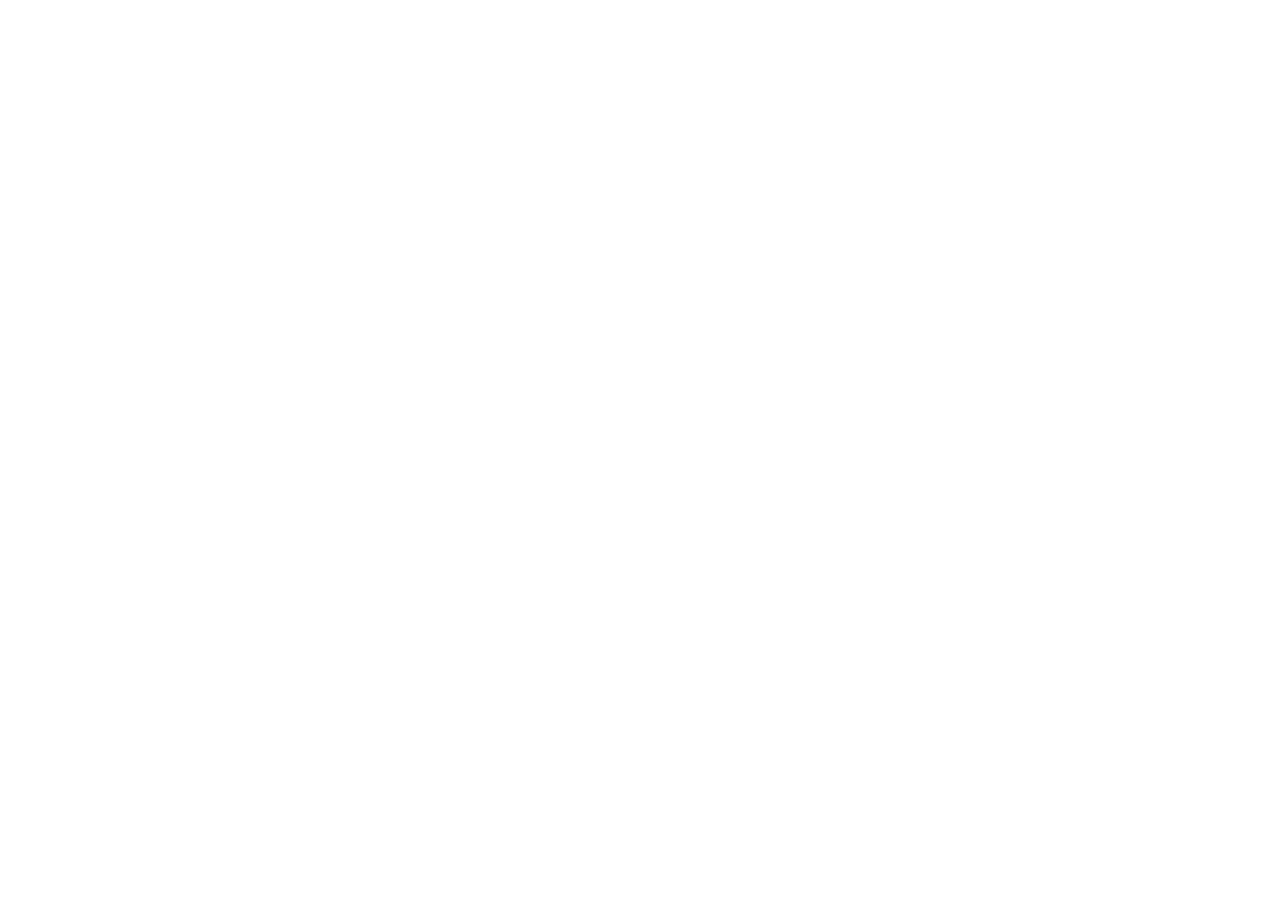
==== pages/about.html @ 90a1eee0 "update navbar" ====
<!DOCTYPE html>
<html lang="en">
<head>
    <meta charset="UTF-8">
    <meta name="viewport" content="width=device-width, initial-scale=1.0">
    <title>Document</title>
</head>
<body>
    
</body>
</html>
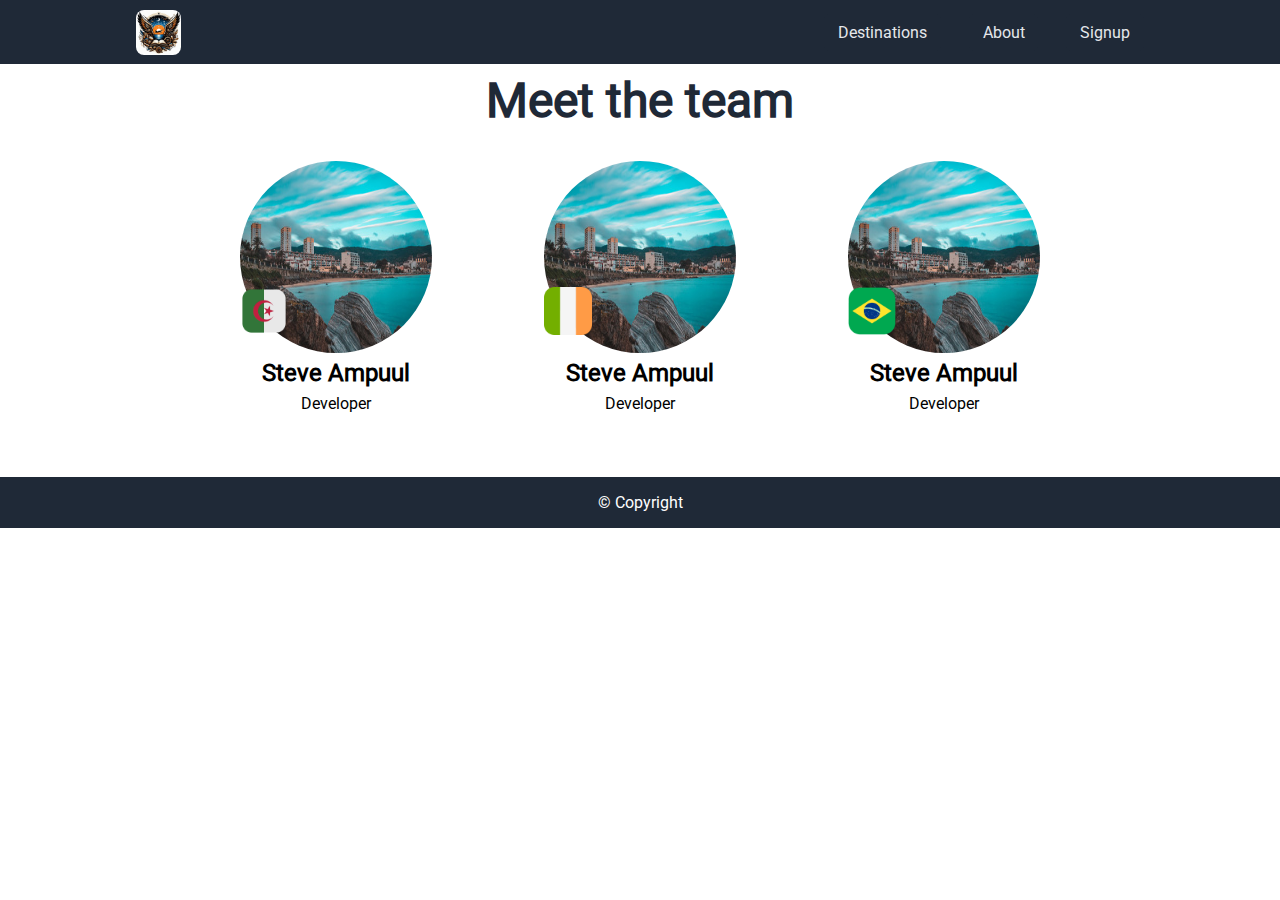
==== commit 91622276: ""about page v1"" ====
--- a/pages/about.html
+++ b/pages/about.html
@@ -1,11 +1,58 @@
 <!DOCTYPE html>
 <html lang="en">
-<head>
-    <meta charset="UTF-8">
-    <meta name="viewport" content="width=device-width, initial-scale=1.0">
-    <title>Document</title>
-</head>
-<body>
-    
+  <head>
+    <meta charset="UTF-8" />
+    <meta name="viewport" content="width=device-width, initial-scale=1.0" />
+    <title>travelAgnecy</title>
+    <link rel="stylesheet" href="../css/styles.css" />
+    <link rel="icon" type="image/png" href="./images/favicon.png" />
+    <link rel="apple-touch-icon" type="image/png" href="./images/favicon.png" />
+  </head>
+  <body>
+    <header>
+        <div class="container">
+            <img src="../images/logo.png" width="45px" height="45px" alt="logo"> 
+            <nav class="header-lg-screen">
+                <ul>
+                   <li><a href="./destinations.html">Destinations</a></li>
+                   <li><a href="./about.html">about</a></li>
+                   <li><a href="./sign-up.html">signup</a></li>
+                </ul>
+            </nav>
+            <div class="header-mobiel-icon">
+                <div></div>
+                <div></div>
+                <div></div>
+            </div>
+        </div>
+    </header>
+    <main>
+        <section class="container team">
+            <h1> Meet the <strong>team</strong></h1>
+            <div class="team-members-contianer">
+                <div class="team-member">
+                    <img src="../images/annaba.jpg" alt="">
+                    <h3> steve ampuul</h3>
+                    <p> developer</p>
+                    <img src="../images/algeria.png"  width="20px" height="20px " alt="">
+                </div>
+                <div class="team-member">
+                    <img src="../images/annaba.jpg" alt="">
+                    <h3> steve ampuul</h3>
+                    <p> developer</p>
+                    <img src="../images/ireland.png" width="20px" height="20px " alt="">
+                </div>
+                <div class="team-member">
+                    <img src="../images/annaba.jpg" alt="">
+                    <h3> steve ampuul</h3>
+                    <p> developer</p>
+                    <img src="../images/square.png" width="20px" height="20px " alt="">
+                </div>
+            </div>
+        </section>
+    </main>
+    <footer class="flex-container bg-color-dark unselectable" unselectable="on">
+        &copy; Copyright
+      </footer>
 </body>
 </html>--- a/css/styles.css
+++ b/css/styles.css
@@ -0,0 +1,652 @@
+@font-face {
+  font-family: "Roboto";
+  src: url("../fonts/Roboto-Regular.ttf") format("truetype");
+}
+* {
+  margin: 0;
+  padding: 0;
+  box-sizing: border-box;
+  font-family: "Roboto", sans-serif;
+}
+
+body {
+  display: flex;
+  flex-direction: column;
+  height: 100vh;
+}
+
+/* This is messing up my layout */
+/* main {
+  height: 100%;
+} */
+a {
+  text-decoration: none;
+  color: inherit;
+}
+ul {
+  list-style-type: none;
+  padding-left: 0;
+}
+
+.container {
+  width: 100%;
+  margin-left: auto;
+  margin-right: auto;
+  padding-left: 0.5rem;
+  padding-right: 0.5rem;
+}
+/* Footer */
+@property --dark-bg {
+  syntax: "<color>";
+  inherits: false;
+  initial-value: #1f2937;
+}
+@property --secondary-bg {
+  syntax: "<color>";
+  inherits: false;
+  initial-value: #e5e7eb;
+}
+@property --sign-up-btn-bg {
+  syntax: "<color>";
+  inherits: false;
+  initial-value: #3882f6;
+}
+.icon {
+  font-size: 1.5rem;
+  color: #1f2937;
+  width: 3em;
+}
+
+.bg-color-dark {
+  background-color: var(--dark-bg);
+  color: #fff;
+}
+.bg-color-secondary {
+  background-color: var(--secondary-bg);
+  color: #1f2937;
+}
+.bg-color-blue {
+  background-color: #3882f6;
+  color: #fff;
+}
+.unselectable {
+  -moz-user-select: -moz-none;
+  -khtml-user-select: none;
+  -webkit-user-select: none;
+  -ms-user-select: none;
+  user-select: none;
+}
+/* TODO: tidy up messy flex containers */
+.md-container {
+  max-width: 70vw;
+  border-radius: 10px;
+  margin: 3rem auto;
+}
+.left-aligned-text {
+  text-align: left;
+}
+.flex-container {
+  display: flex;
+  width: 100%;
+  justify-content: center;
+  text-align: center;
+  align-items: center;
+  padding: 1rem;
+  font-size: 0.9em 18px;
+  gap: 1rem;
+}
+
+.form-container {
+  max-width: 70vw;
+  height: 100%;
+  width: 100%;
+  align-self: center;
+}
+.form-container fieldset {
+  border: none;
+  padding: 1rem;
+  margin: 1rem 0;
+  width: 100%;
+  display: flex;
+  flex-direction: column;
+}
+.form-container fieldset > div {
+  flex-basis: 100%;
+  display: flex;
+  flex-direction: row;
+  justify-content: space-between;
+  align-items: center;
+  flex-wrap: nowrap;
+  gap: 1rem;
+}
+.form-container legend {
+  margin-right: auto;
+  font-size: 36px;
+  font-weight: bolder;
+  color: #1f2937;
+}
+.form-container input {
+  flex: 3;
+  padding: 0.5rem;
+  width: 100%;
+  margin: 0.5rem 0;
+  border: none;
+  border: 2px solid #ccc;
+  border-radius: 5px;
+  outline: none;
+  box-shadow: 0px 4px 2px -2px #1f2937;
+  justify-self: end;
+}
+
+.form-container input:focus {
+  border-bottom: 2px solid #1f2937;
+}
+.form-container input::placeholder {
+  visibility: hidden;
+}
+.form-container textarea {
+  flex: 3;
+  padding: 0.5rem;
+  width: 100%;
+  margin: 0.5rem 0;
+  height: 5rem;
+  border: none;
+  border: 2px solid #ccc;
+  border-radius: 5px;
+  outline: none;
+  box-shadow: 0px 4px 2px -2px #1f2937;
+  justify-self: end;
+  resize: vertical;
+  scrollbar-color: #1f2937 #e5e7eb;
+  scrollbar-width: thin;
+  scrollbar-gutter: auto;
+}
+.form-container textarea:focus,
+.form-container textarea:active {
+  border-bottom: 2px solid #1f2937;
+}
+.form-container textarea::placeholder {
+  visibility: hidden;
+}
+.form-container label {
+  flex: 1;
+  font-size: 1rem;
+  text-wrap: nowrap;
+  font-weight: bold;
+  justify-self: flex-start;
+  text-align: start;
+}
+.sign-up-btn {
+  background-color: var(--sign-up-btn-bg);
+  color: white;
+  padding: 0.5rem 1rem;
+  border: solid 2px white;
+  border-radius: 5px;
+  cursor: pointer;
+  outline: none;
+  font-size: 1em;
+  font-weight: bold;
+  text-wrap: nowrap;
+}
+.sign-up-btn:hover,
+.sign-up-btn:focus {
+  filter: brightness(85%);
+}
+
+.sign-up-btn:active {
+  filter: brightness(75%);
+}
+
+/* section 2 */
+.destinations-title {
+  font-size: 36px;
+  font-weight: 800;
+  color: #1f2937;
+  margin-bottom: 1.5rem;
+  margin-top: 1.5rem;
+}
+.destinations {
+  display: flex;
+  gap: 2rem;
+  flex-wrap: wrap;
+  justify-content: center;
+}
+.small-destination {
+  width: 150px;
+  height: 150px;
+  border-radius: 15px;
+}
+
+.small-figure-destination > a > figcaption {
+  font-size: 22px;
+  width: 150px;
+}
+
+.small-figure-destination {
+  display: flex;
+  flex-direction: column;
+  align-items: center;
+  gap: 0.5rem;
+  text-align: center;
+}
+
+/* section 3 */
+.quote-section {
+  display: flex;
+  flex-direction: column;
+  align-items: flex-end;
+  background-color: #e5e7eb;
+  padding: 6rem;
+  margin-top: 4rem;
+  margin-bottom: 2rem;
+}
+
+.quote-destinations {
+  font-size: 36px;
+  font-style: italic;
+  font-weight: 300;
+  color: #1f2937;
+  margin-bottom: 1rem;
+}
+
+.quote-author {
+  font-size: 20px;
+  font-weight: 800;
+}
+
+/* destination page */
+.back-link {
+  text-decoration: none;
+  font-size: 1rem;
+  font-weight: bold;
+  padding: 10px 15px;
+  border-radius: 5px;
+  background-color: #f9f9f9;
+}
+
+.back-link:hover {
+  background-color: #e0e0e0;
+}
+
+.destination-title {
+  font-size: 2rem;
+  font-weight: 800;
+  margin-top: 0.5rem;
+}
+.destination-container {
+  display: flex;
+  flex-direction: column;
+  align-items: center;
+  gap: 4rem;
+  margin-top: 4rem;
+}
+
+.destination {
+  display: flex;
+  max-width: 80%;
+  background-color: #f9f9f9;
+  border: 1px solid #ddd;
+  border-radius: 1rem;
+  overflow: hidden;
+  box-shadow: 0 4px 6px rgba(0, 0, 0, 0.1);
+}
+
+.destination-image {
+  width: 20rem;
+  height: 20rem;
+  border-radius: 1rem;
+  background-size: cover;
+  background-position: center;
+}
+
+.destination-info {
+  display: flex;
+  flex-direction: column;
+  justify-content: space-evenly;
+  gap: 1rem;
+  margin: 2rem;
+}
+
+.destination-info > h2 {
+  font-size: 2rem;
+}
+
+.destination-description {
+  font-size: 1rem;
+  text-align: justify;
+}
+
+.button-group {
+  margin-top: 20px;
+  display: flex;
+  flex-wrap: wrap;
+  gap: 2rem;
+}
+
+.btn {
+  padding: 10px 20px;
+  font-size: 1em;
+  color: #fff;
+  background-color: #13aa52;
+  border: none;
+  border-radius: 5px;
+  min-width: 10rem;
+  text-align: center;
+  cursor: pointer;
+  transition: background-color 0.3s ease;
+}
+
+.btn:hover {
+  background-color: #0d803e;
+}
+
+.btn:active {
+  background-color: #0a6b34;
+}
+
+/* Combined media query for cell phones and tablets */
+@media only screen and (max-width: 1024px) {
+  .destination {
+    flex-direction: column;
+  }
+  .destination-image-container {
+    display: flex;
+    justify-content: center;
+    margin-top: 2rem;
+  }
+  .destination-title {
+    text-align: center;
+  }
+
+  .button-group {
+    justify-content: center;
+  }
+  .quote-destinations {
+    font-size: 24px;
+  }
+}
+
+/* xs */
+@media (min-width: 475px) {
+  .container {
+    max-width: 475px;
+  }
+}
+
+/* sm */
+@media (min-width: 640px) {
+  .container {
+    max-width: 640px;
+  }
+}
+
+/* md */
+@media (max-width: 768px) {
+  .container {
+    max-width: 768px;
+  }
+  /* Tidy up md-container */
+  .form-container label {
+    display: none;
+  }
+  .form-container input::placeholder {
+    visibility: visible;
+  }
+  .form-container textarea::placeholder {
+    visibility: visible;
+  }
+  .md-container {
+    max-width: 100vw;
+    border-radius: 0;
+    margin: 0;
+  }
+}
+
+
+    @property --header-link-text {
+      syntax:"<color>";
+      inherits: false;
+      initial-value :#E5E7EB; 
+  }
+    
+    @property --header-text {
+      syntax:"<color>";
+      inherits: false;
+      initial-value : #F9FAF8; 
+  }
+
+
+  header {
+    position: fixed;
+    width: 100vw ; 
+    top: 0rem;
+    left: 0rem;
+    height: 4rem;
+    background: var(--dark-bg);
+    z-index: 100;
+  }
+
+  header .container {
+
+    height: 100%;
+    display: flex;
+    justify-content: space-between;
+    align-items: center;
+  }
+
+  header img {
+    border-radius: 0.5rem;
+  }
+
+  header nav {
+    display: none ; 
+  }
+
+  header nav li {
+    text-align: center;
+  }
+  header nav li a {
+    width: 8rem;
+    text-transform: capitalize;
+    font-size: 1rem;
+    border: 1px solid var(--dark-bg) ; 
+    border-radius:0.2rem;
+    padding: 0.5rem 0.8rem 
+   ; 
+  }
+  header nav ul li a:hover {
+    border: 1px solid var(--header-link-text) ; 
+  }
+
+ .header-mobiel-icon {
+   position: relative;
+   width: 2.5rem;
+   height:1.9rem;
+ }
+ .header-mobiel-icon div {
+  height:0.3rem ;
+  margin-bottom: 0.3rem;
+  background-color: white;
+  border-radius: 0.1rem;
+ }
+
+
+
+ .hero {
+  height: 100vh;
+  padding-top: 5.5rem; 
+  padding-bottom: 2rem;
+  background: var(--dark-bg);
+  display: flex;
+  align-items: center;
+  justify-content: center;
+ }
+
+ .hero .container {
+  width: 100%;
+  height: 100%;
+  display: flex;
+  flex-direction: column;
+  gap: 1.5rem;
+  text-align: center;
+ }
+
+ 
+
+ .hero  h1 {
+  font-size: 3rem;
+  font-weight: 800;
+  color: var(--header-text);
+  
+ }
+ .hero p {
+  font-size: 1.1rem;
+  color: var(--header-link-text);
+  margin: 0.5rem 0rem;
+ }
+
+ .hero button {
+  width: 8rem;
+  border: 1px solid var(--dark-background) ; 
+  border-radius:0.5rem;
+  padding: 0.5rem 0.8rem ;
+  background-color: var(--sign-up-btn-bg);
+  font-size: 1rem;
+  font-weight: bold;
+  color: white;
+  cursor: pointer;
+ }
+
+ .hero img {
+  width: 100%; 
+  height: 50%;
+ }
+
+ .hero-text{
+  width: 100%;
+ }
+
+ 
+ 
+
+
+/* md */
+@media (min-width: 768px) {
+  .container {
+    max-width: 768px;
+  }
+  
+  .header-mobiel-icon {
+    display: none ; 
+  }
+  header nav{
+    display:block ; 
+  }
+
+  header nav  ul {
+    width: 20rem;
+    display: flex;
+    justify-content:space-between;
+    align-items: center;
+  }
+
+  header ul li a {
+    color : var(--header-link-text) ; 
+  }
+
+  .hero-container{
+    justify-content: center;
+  }
+}
+
+/* lg */
+@media (min-width: 1024px) {
+  .container {
+    max-width: 1024px;
+  }
+
+  .hero-text{
+    width: 50%;
+  }
+
+  .hero img {
+    width: 50%;
+    height: 20rem;
+  }
+  
+  .hero .hero-container {
+    text-align: left;
+    flex-direction: row;
+    align-items: center;
+    justify-content: space-between;
+  }
+
+  .hero p {
+    margin: 1rem 0rem;
+  }
+
+  .team-members-contianer {
+    gap: 7rem;
+    display: flex;
+    flex-direction: row;
+    align-items: center;
+    justify-content: space-between;
+    margin-bottom: 4rem;
+  }
+
+
+}
+
+
+/* 2xl */
+@media (min-width: 1536px) {
+  .container {
+    max-width: 1536px;
+  }
+}
+
+
+
+
+
+.team {
+  padding-top: 4.5rem;
+  display: flex;
+  align-items: center;
+  flex-direction: column;
+  gap:2rem; 
+}
+
+.team h1 {
+  color: var(--dark-bg);
+  font-size:3rem;
+  
+}
+.team-member {
+  position: relative;
+  display: flex;
+  align-items: center;
+  flex-direction: column;
+  text-transform: capitalize;
+}
+
+.team-member h3 {
+ 
+  margin: 0.4rem 0rem;
+  font-size: 1.5rem;
+}
+
+.team  div> img {
+   border-radius: 50%;
+   width: 12rem;
+   height: 12rem;
+}
+
+.team div> img:last-child {
+   width: 3rem;
+   height: 3rem;
+   position: absolute;
+   border-radius: 0rem;
+   top: 50%;
+   left: 0;
+}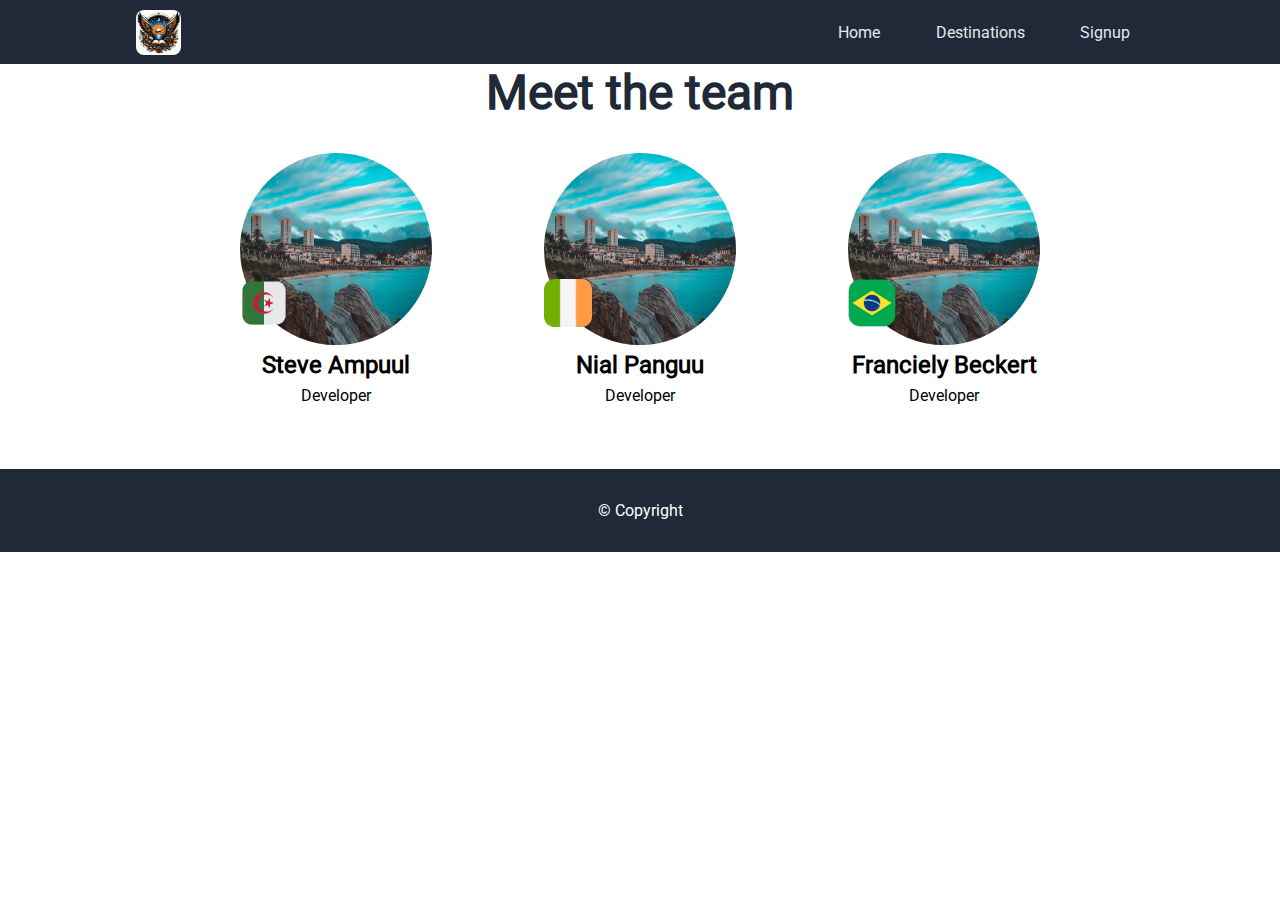
==== commit 1fbe6eeb: "Fix ui overall" ====
--- a/pages/about.html
+++ b/pages/about.html
@@ -10,49 +10,64 @@
   </head>
   <body>
     <header>
-        <div class="container">
-            <img src="../images/logo.png" width="45px" height="45px" alt="logo"> 
-            <nav class="header-lg-screen">
-                <ul>
-                   <li><a href="./destinations.html">Destinations</a></li>
-                   <li><a href="./about.html">about</a></li>
-                   <li><a href="./sign-up.html">signup</a></li>
-                </ul>
-            </nav>
-            <div class="header-mobiel-icon">
-                <div></div>
-                <div></div>
-                <div></div>
-            </div>
+      <div class="container">
+        <img src="../images/logo.png" width="45px" height="45px" alt="logo" />
+        <nav class="header-lg-screen">
+          <ul>
+            <li><a href="../index.html">Home</a></li>
+            <li><a href="./destinations.html">Destinations</a></li>
+            <li><a href="./sign-up.html">signup</a></li>
+          </ul>
+        </nav>
+        <div class="header-mobiel-icon">
+          <div></div>
+          <div></div>
+          <div></div>
         </div>
+      </div>
     </header>
     <main>
-        <section class="container team">
-            <h1> Meet the <strong>team</strong></h1>
-            <div class="team-members-contianer">
-                <div class="team-member">
-                    <img src="../images/annaba.jpg" alt="">
-                    <h3> steve ampuul</h3>
-                    <p> developer</p>
-                    <img src="../images/algeria.png"  width="20px" height="20px " alt="">
-                </div>
-                <div class="team-member">
-                    <img src="../images/annaba.jpg" alt="">
-                    <h3> steve ampuul</h3>
-                    <p> developer</p>
-                    <img src="../images/ireland.png" width="20px" height="20px " alt="">
-                </div>
-                <div class="team-member">
-                    <img src="../images/annaba.jpg" alt="">
-                    <h3> steve ampuul</h3>
-                    <p> developer</p>
-                    <img src="../images/square.png" width="20px" height="20px " alt="">
-                </div>
-            </div>
-        </section>
+      <section class="container team">
+        <h1>Meet the <strong>team</strong></h1>
+        <div class="team-members-contianer">
+          <div class="team-member">
+            <img src="../images/annaba.jpg" alt="" />
+            <h3>steve ampuul</h3>
+            <p>developer</p>
+            <img
+              src="../images/algeria.png"
+              width="20px"
+              height="20px "
+              alt=""
+            />
+          </div>
+          <div class="team-member">
+            <img src="../images/annaba.jpg" alt="" />
+            <h3>Nial Panguu</h3>
+            <p>developer</p>
+            <img
+              src="../images/ireland.png"
+              width="20px"
+              height="20px "
+              alt=""
+            />
+          </div>
+          <div class="team-member">
+            <img src="../images/annaba.jpg" alt="" />
+            <h3>Franciely Beckert</h3>
+            <p>developer</p>
+            <img
+              src="../images/square.png"
+              width="20px"
+              height="20px "
+              alt=""
+            />
+          </div>
+        </div>
+      </section>
     </main>
     <footer class="flex-container bg-color-dark unselectable" unselectable="on">
-        &copy; Copyright
-      </footer>
-</body>
-</html>+      &copy; Copyright
+    </footer>
+  </body>
+</html>
--- a/css/styles.css
+++ b/css/styles.css
@@ -13,12 +13,13 @@
   display: flex;
   flex-direction: column;
   height: 100vh;
-}
-
-/* This is messing up my layout */
-/* main {
+  position: relative;
+}
+
+.full-height {
   height: 100%;
-} */
+}
+
 a {
   text-decoration: none;
   color: inherit;
@@ -88,10 +89,10 @@
 .flex-container {
   display: flex;
   width: 100%;
-  justify-content: center;
+  justify-content: space-around;
   text-align: center;
   align-items: center;
-  padding: 1rem;
+  padding: 2rem;
   font-size: 0.9em 18px;
   gap: 1rem;
 }
@@ -396,165 +397,153 @@
     visibility: visible;
   }
   .md-container {
-    max-width: 100vw;
-    border-radius: 0;
-    margin: 0;
-  }
-}
-
-
-    @property --header-link-text {
-      syntax:"<color>";
-      inherits: false;
-      initial-value :#E5E7EB; 
-  }
-    
-    @property --header-text {
-      syntax:"<color>";
-      inherits: false;
-      initial-value : #F9FAF8; 
-  }
-
-
-  header {
-    position: fixed;
-    width: 100vw ; 
-    top: 0rem;
-    left: 0rem;
-    height: 4rem;
-    background: var(--dark-bg);
-    z-index: 100;
-  }
-
-  header .container {
-
-    height: 100%;
-    display: flex;
-    justify-content: space-between;
-    align-items: center;
-  }
-
-  header img {
-    border-radius: 0.5rem;
-  }
-
-  header nav {
-    display: none ; 
-  }
-
-  header nav li {
-    text-align: center;
-  }
-  header nav li a {
-    width: 8rem;
-    text-transform: capitalize;
-    font-size: 1rem;
-    border: 1px solid var(--dark-bg) ; 
-    border-radius:0.2rem;
-    padding: 0.5rem 0.8rem 
-   ; 
-  }
-  header nav ul li a:hover {
-    border: 1px solid var(--header-link-text) ; 
-  }
-
- .header-mobiel-icon {
-   position: relative;
-   width: 2.5rem;
-   height:1.9rem;
- }
- .header-mobiel-icon div {
-  height:0.3rem ;
+    max-width: 80%;
+    border-radius: 5px;
+    margin: auto;
+    margin-bottom: 2rem;
+  }
+}
+
+@property --header-link-text {
+  syntax: "<color>";
+  inherits: false;
+  initial-value: #e5e7eb;
+}
+
+@property --header-text {
+  syntax: "<color>";
+  inherits: false;
+  initial-value: #f9faf8;
+}
+
+header {
+  position: fixed;
+  width: 100vw;
+  top: 0rem;
+  left: 0rem;
+  height: 4rem;
+  background: var(--dark-bg);
+  z-index: 100;
+}
+
+header .container {
+  height: 100%;
+  display: flex;
+  justify-content: space-between;
+  align-items: center;
+}
+
+header img {
+  border-radius: 0.5rem;
+}
+
+header nav {
+  display: none;
+}
+
+header nav li {
+  text-align: center;
+}
+header nav li a {
+  width: 8rem;
+  text-transform: capitalize;
+  font-size: 1rem;
+  border: 1px solid var(--dark-bg);
+  border-radius: 0.2rem;
+  padding: 0.5rem 0.8rem;
+}
+header nav ul li a:hover {
+  border: 1px solid var(--header-link-text);
+}
+
+.header-mobiel-icon {
+  position: relative;
+  width: 2.5rem;
+  height: 1.9rem;
+}
+.header-mobiel-icon div {
+  height: 0.3rem;
   margin-bottom: 0.3rem;
   background-color: white;
   border-radius: 0.1rem;
- }
-
-
-
- .hero {
+}
+
+.hero {
   height: 100vh;
-  padding-top: 5.5rem; 
   padding-bottom: 2rem;
   background: var(--dark-bg);
   display: flex;
   align-items: center;
   justify-content: center;
- }
-
- .hero .container {
+}
+
+.hero .container {
   width: 100%;
   height: 100%;
   display: flex;
   flex-direction: column;
   gap: 1.5rem;
   text-align: center;
- }
-
- 
-
- .hero  h1 {
+}
+
+.hero h1 {
   font-size: 3rem;
   font-weight: 800;
   color: var(--header-text);
-  
- }
- .hero p {
+}
+.hero p {
   font-size: 1.1rem;
   color: var(--header-link-text);
   margin: 0.5rem 0rem;
- }
-
- .hero button {
+}
+
+.hero button {
   width: 8rem;
-  border: 1px solid var(--dark-background) ; 
-  border-radius:0.5rem;
-  padding: 0.5rem 0.8rem ;
+  border: 1px solid var(--dark-background);
+  border-radius: 0.5rem;
+  padding: 0.5rem 0.8rem;
   background-color: var(--sign-up-btn-bg);
   font-size: 1rem;
   font-weight: bold;
   color: white;
   cursor: pointer;
- }
-
- .hero img {
-  width: 100%; 
+}
+
+.hero img {
+  width: 100%;
   height: 50%;
- }
-
- .hero-text{
-  width: 100%;
- }
-
- 
- 
-
+}
+
+.hero-text {
+  width: 100%;
+  padding: 2rem 0rem;
+}
 
 /* md */
 @media (min-width: 768px) {
   .container {
     max-width: 768px;
   }
-  
+
   .header-mobiel-icon {
-    display: none ; 
-  }
-  header nav{
-    display:block ; 
-  }
-
-  header nav  ul {
+    display: none;
+  }
+  header nav {
+    display: block;
+  }
+
+  header nav ul {
     width: 20rem;
     display: flex;
-    justify-content:space-between;
+    justify-content: space-between;
     align-items: center;
   }
 
   header ul li a {
-    color : var(--header-link-text) ; 
-  }
-
-  .hero-container{
+    color: var(--header-link-text);
+  }
+
+  .hero-container {
     justify-content: center;
   }
 }
@@ -565,7 +554,7 @@
     max-width: 1024px;
   }
 
-  .hero-text{
+  .hero-text {
     width: 50%;
   }
 
@@ -573,7 +562,7 @@
     width: 50%;
     height: 20rem;
   }
-  
+
   .hero .hero-container {
     text-align: left;
     flex-direction: row;
@@ -593,10 +582,7 @@
     justify-content: space-between;
     margin-bottom: 4rem;
   }
-
-
-}
-
+}
 
 /* 2xl */
 @media (min-width: 1536px) {
@@ -605,22 +591,16 @@
   }
 }
 
-
-
-
-
 .team {
-  padding-top: 4.5rem;
-  display: flex;
-  align-items: center;
-  flex-direction: column;
-  gap:2rem; 
+  display: flex;
+  align-items: center;
+  flex-direction: column;
+  gap: 2rem;
 }
 
 .team h1 {
   color: var(--dark-bg);
-  font-size:3rem;
-  
+  font-size: 3rem;
 }
 .team-member {
   position: relative;
@@ -631,22 +611,58 @@
 }
 
 .team-member h3 {
- 
   margin: 0.4rem 0rem;
   font-size: 1.5rem;
 }
 
-.team  div> img {
-   border-radius: 50%;
-   width: 12rem;
-   height: 12rem;
-}
-
-.team div> img:last-child {
-   width: 3rem;
-   height: 3rem;
-   position: absolute;
-   border-radius: 0rem;
-   top: 50%;
-   left: 0;
-}+.team div > img {
+  border-radius: 50%;
+  width: 12rem;
+  height: 12rem;
+}
+
+.team div > img:last-child {
+  width: 3rem;
+  height: 3rem;
+  position: absolute;
+  border-radius: 0rem;
+  top: 50%;
+  left: 0;
+}
+
+main {
+  padding-top: 4rem;
+}
+
+header .header-sm-screen {
+  width: 100vw;
+  height: calc(100vh - 4rem);
+  position: absolute;
+  z-index: 100;
+  top: 4rem;
+  left: 0;
+  background-color: var(--dark-bg);
+  display: none;
+}
+
+header .header-lg-screen:focus .header-sm-screen {
+  display: block;
+}
+
+.header-sm-screen ul {
+  width: 100%;
+  height: 100%;
+  display: flex;
+  align-items: center;
+  justify-content: center;
+  flex-direction: column;
+  gap: 5rem;
+}
+
+.header-sm-screen ul a {
+  border: none;
+  font-size: 1.5rem;
+}
+.header-sm-screen ul a:hover {
+  border: none;
+}
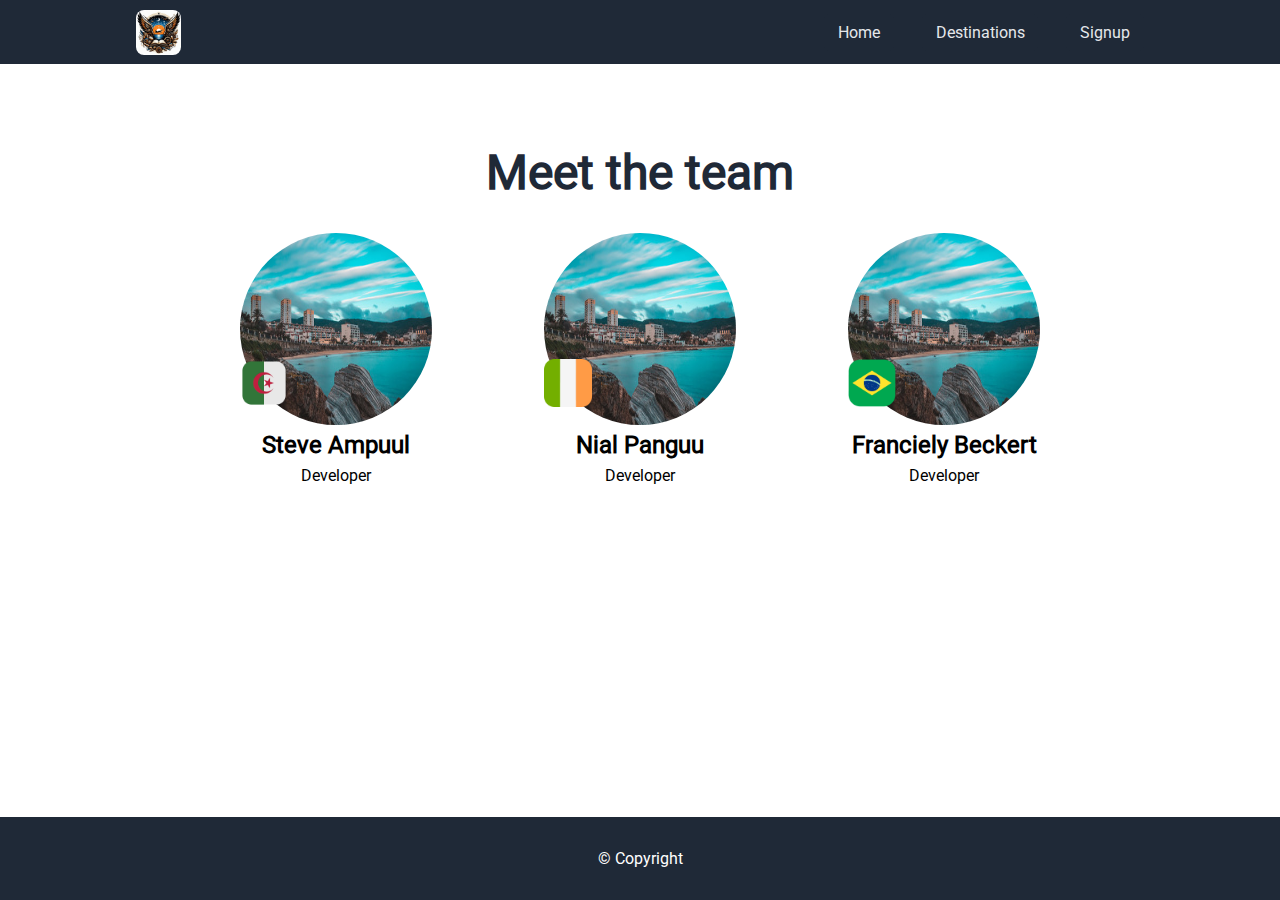
==== commit 5009721f: "ui adjustments" ====
--- a/pages/about.html
+++ b/pages/about.html
@@ -26,8 +26,8 @@
         </div>
       </div>
     </header>
-    <main>
-      <section class="container team">
+    <main class="full-height">
+      <section class="container team margins">
         <h1>Meet the <strong>team</strong></h1>
         <div class="team-members-contianer">
           <div class="team-member">
--- a/css/styles.css
+++ b/css/styles.css
@@ -77,7 +77,7 @@
   -ms-user-select: none;
   user-select: none;
 }
-/* TODO: tidy up messy flex containers */
+
 .md-container {
   max-width: 70vw;
   border-radius: 10px;
@@ -345,65 +345,6 @@
   background-color: #0a6b34;
 }
 
-/* Combined media query for cell phones and tablets */
-@media only screen and (max-width: 1024px) {
-  .destination {
-    flex-direction: column;
-  }
-  .destination-image-container {
-    display: flex;
-    justify-content: center;
-    margin-top: 2rem;
-  }
-  .destination-title {
-    text-align: center;
-  }
-
-  .button-group {
-    justify-content: center;
-  }
-  .quote-destinations {
-    font-size: 24px;
-  }
-}
-
-/* xs */
-@media (min-width: 475px) {
-  .container {
-    max-width: 475px;
-  }
-}
-
-/* sm */
-@media (min-width: 640px) {
-  .container {
-    max-width: 640px;
-  }
-}
-
-/* md */
-@media (max-width: 768px) {
-  .container {
-    max-width: 768px;
-  }
-  /* Tidy up md-container */
-  .form-container label {
-    display: none;
-  }
-  .form-container input::placeholder {
-    visibility: visible;
-  }
-  .form-container textarea::placeholder {
-    visibility: visible;
-  }
-  .md-container {
-    max-width: 80%;
-    border-radius: 5px;
-    margin: auto;
-    margin-bottom: 2rem;
-  }
-}
-
 @property --header-link-text {
   syntax: "<color>";
   inherits: false;
@@ -519,78 +460,6 @@
   padding: 2rem 0rem;
 }
 
-/* md */
-@media (min-width: 768px) {
-  .container {
-    max-width: 768px;
-  }
-
-  .header-mobiel-icon {
-    display: none;
-  }
-  header nav {
-    display: block;
-  }
-
-  header nav ul {
-    width: 20rem;
-    display: flex;
-    justify-content: space-between;
-    align-items: center;
-  }
-
-  header ul li a {
-    color: var(--header-link-text);
-  }
-
-  .hero-container {
-    justify-content: center;
-  }
-}
-
-/* lg */
-@media (min-width: 1024px) {
-  .container {
-    max-width: 1024px;
-  }
-
-  .hero-text {
-    width: 50%;
-  }
-
-  .hero img {
-    width: 50%;
-    height: 20rem;
-  }
-
-  .hero .hero-container {
-    text-align: left;
-    flex-direction: row;
-    align-items: center;
-    justify-content: space-between;
-  }
-
-  .hero p {
-    margin: 1rem 0rem;
-  }
-
-  .team-members-contianer {
-    gap: 7rem;
-    display: flex;
-    flex-direction: row;
-    align-items: center;
-    justify-content: space-between;
-    margin-bottom: 4rem;
-  }
-}
-
-/* 2xl */
-@media (min-width: 1536px) {
-  .container {
-    max-width: 1536px;
-  }
-}
-
 .team {
   display: flex;
   align-items: center;
@@ -628,6 +497,11 @@
   border-radius: 0rem;
   top: 50%;
   left: 0;
+}
+
+.margins {
+  margin-top: 5rem;
+  margin-bottom: 5rem;
 }
 
 main {
@@ -666,3 +540,136 @@
 .header-sm-screen ul a:hover {
   border: none;
 }
+
+/* media queries */
+
+/* xs */
+@media (min-width: 475px) {
+  .container {
+    max-width: 475px;
+  }
+}
+
+/* sm */
+@media (min-width: 640px) {
+  .container {
+    max-width: 640px;
+  }
+}
+
+/* md */
+@media (max-width: 768px) {
+  .container {
+    max-width: 768px;
+  }
+
+  .form-container label {
+    display: none;
+  }
+  .form-container input::placeholder {
+    visibility: visible;
+  }
+  .form-container textarea::placeholder {
+    visibility: visible;
+  }
+  .md-container {
+    max-width: 80%;
+    border-radius: 5px;
+    margin: auto;
+    margin-bottom: 2rem;
+  }
+}
+
+/* md */
+@media (min-width: 768px) {
+  .container {
+    max-width: 768px;
+  }
+
+  .header-mobiel-icon {
+    display: none;
+  }
+  header nav {
+    display: block;
+  }
+
+  header nav ul {
+    width: 20rem;
+    display: flex;
+    justify-content: space-between;
+    align-items: center;
+  }
+
+  header ul li a {
+    color: var(--header-link-text);
+  }
+
+  .hero-container {
+    justify-content: center;
+  }
+}
+
+/* lg */
+@media (min-width: 1024px) {
+  .container {
+    max-width: 1024px;
+  }
+
+  .hero-text {
+    width: 50%;
+  }
+
+  .hero img {
+    width: 50%;
+    height: 20rem;
+  }
+
+  .hero .hero-container {
+    text-align: left;
+    flex-direction: row;
+    align-items: center;
+    justify-content: space-between;
+  }
+
+  .hero p {
+    margin: 1rem 0rem;
+  }
+
+  .team-members-contianer {
+    gap: 7rem;
+    display: flex;
+    flex-direction: row;
+    align-items: center;
+    justify-content: space-between;
+    margin-bottom: 4rem;
+  }
+}
+
+/* Combined media query for cell phones and tablets */
+@media only screen and (max-width: 1024px) {
+  .destination {
+    flex-direction: column;
+  }
+  .destination-image-container {
+    display: flex;
+    justify-content: center;
+    margin-top: 2rem;
+  }
+  .destination-title {
+    text-align: center;
+  }
+
+  .button-group {
+    justify-content: center;
+  }
+  .quote-destinations {
+    font-size: 24px;
+  }
+}
+
+/* 2xl */
+@media (min-width: 1536px) {
+  .container {
+    max-width: 1536px;
+  }
+}
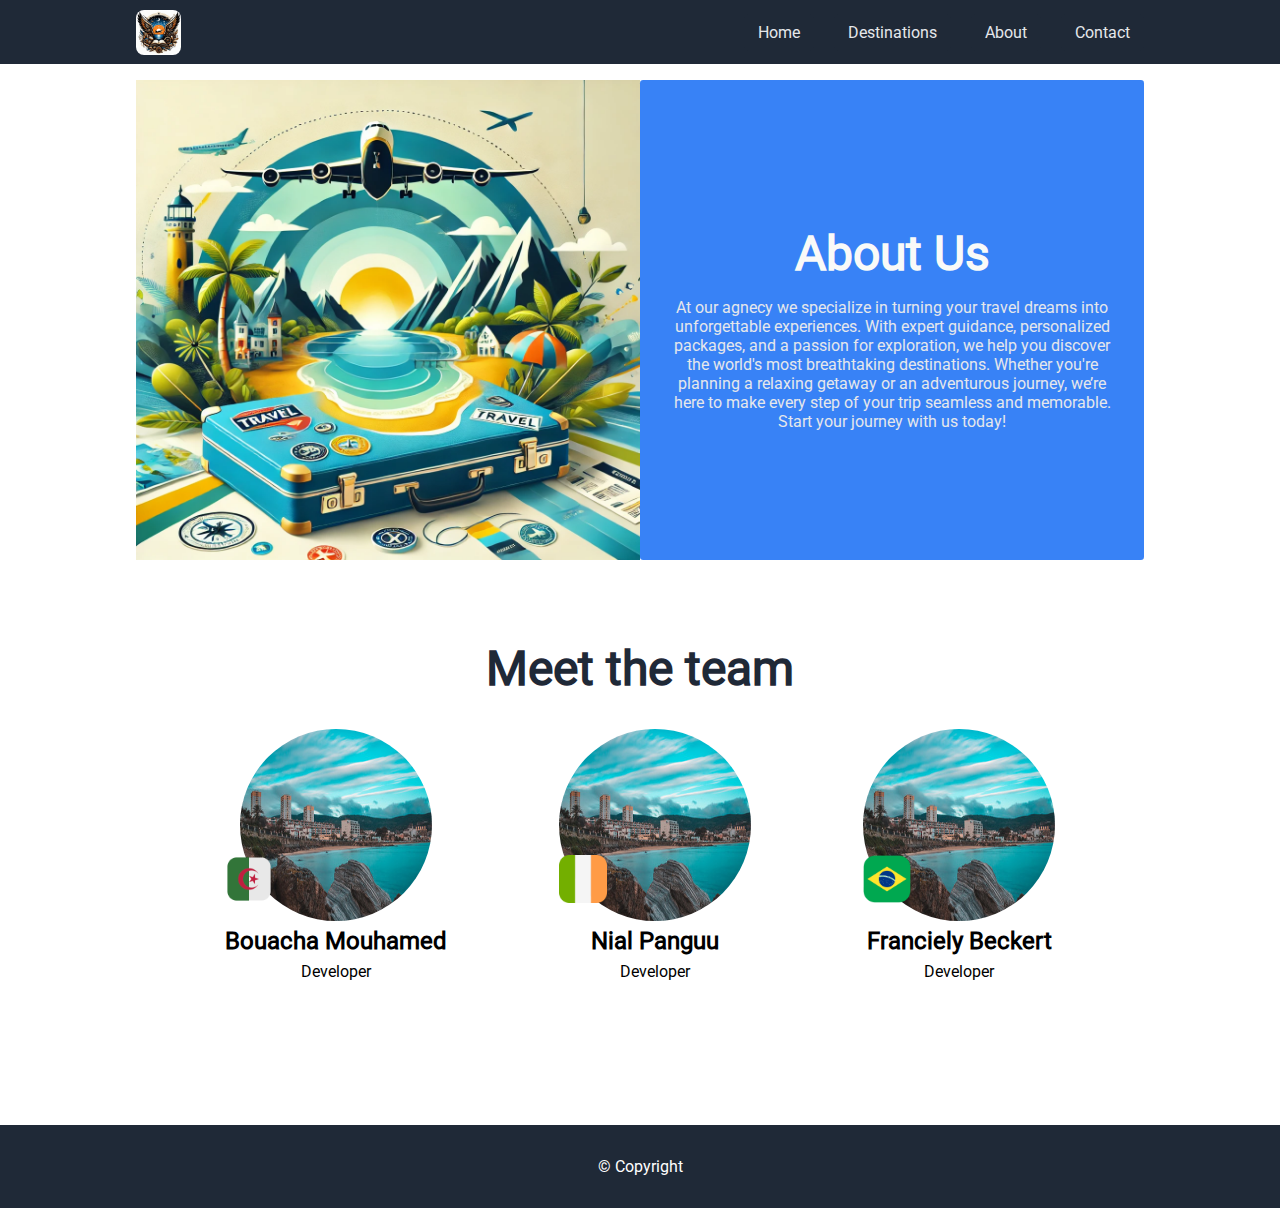
==== commit 0109756a: ""add about to aboutpage"" ====
--- a/pages/about.html
+++ b/pages/about.html
@@ -16,23 +16,39 @@
           <ul>
             <li><a href="../index.html">Home</a></li>
             <li><a href="./destinations.html">Destinations</a></li>
-            <li><a href="./sign-up.html">signup</a></li>
+            <li><a href="./about.html">about</a></li>
+            <li><a href="./contact-us.html">contact</a></li>
           </ul>
         </nav>
-        <div class="header-mobiel-icon">
-          <div></div>
-          <div></div>
-          <div></div>
+        <div class="header-sm-screen">
+          <ul>
+            <li><a href="../index.html">Home</a></li>
+            <li><a href="./destinations.html">Destinations</a></li>
+            <li><a href="./about.html">about</a></li>
+            <li><a href="./contact-us.html">contact</a></li>
+          </ul>
+        </div>
+        <div class="menu-icon">
+          <span></span>
+          <span></span>
+          <span></span>
         </div>
       </div>
     </header>
-    <main class="full-height">
+    <main>
+      <section class="about-us container">
+        <img src="../images/hero.webp" alt="about">
+        <div class="about-text">
+          <h1>About Us </h1>
+          <p>At our agnecy we specialize in turning your travel dreams into unforgettable experiences. With expert guidance, personalized packages, and a passion for exploration, we help you discover the world's most breathtaking destinations. Whether you're planning a relaxing getaway or an adventurous journey, we’re here to make every step of your trip seamless and memorable. Start your journey with us today!</p>
+        </div>
+      </section>
       <section class="container team margins">
         <h1>Meet the <strong>team</strong></h1>
         <div class="team-members-contianer">
           <div class="team-member">
             <img src="../images/annaba.jpg" alt="" />
-            <h3>steve ampuul</h3>
+            <h3>Bouacha mouhamed</h3>
             <p>developer</p>
             <img
               src="../images/algeria.png"
@@ -42,7 +58,7 @@
             />
           </div>
           <div class="team-member">
-            <img src="../images/annaba.jpg" alt="" />
+            <img src="../images/annaba.jpg" a../images/logo.pnglt="" />
             <h3>Nial Panguu</h3>
             <p>developer</p>
             <img
--- a/css/styles.css
+++ b/css/styles.css
@@ -382,11 +382,15 @@
   display: none;
 }
 
+header nav ul {
+  width: 20rem;
+}
+
 header nav li {
   text-align: center;
 }
 header nav li a {
-  width: 8rem;
+  width: 7rem;
   text-transform: capitalize;
   font-size: 1rem;
   border: 1px solid var(--dark-bg);
@@ -396,18 +400,82 @@
 header nav ul li a:hover {
   border: 1px solid var(--header-link-text);
 }
-
-.header-mobiel-icon {
+.menu-icon {
+  margin: 1.5rem 0px;
+  width: 30px;
+  height: 1.2rem;
+  cursor: pointer;
   position: relative;
-  width: 2.5rem;
-  height: 1.9rem;
-}
-.header-mobiel-icon div {
-  height: 0.3rem;
-  margin-bottom: 0.3rem;
-  background-color: white;
-  border-radius: 0.1rem;
-}
+}
+.menu-icon span {
+  background-color: var(--header-link-text);
+  height: 0.2rem;
+  position: absolute;
+  width: 100%;
+  left: 0;
+  transition: all 0.3s ease;
+  border-radius: 0.2rem;
+}
+.menu-icon span:first-child {
+  top: 0;
+}
+.menu-icon span:nth-child(2) {
+  top: 6px;
+}
+.menu-icon span:last-child {
+  top: 12px;
+}
+.menu-icon:hover span:nth-child(2) {
+  opacity: 0;
+}
+.menu-icon:hover span:first-child,
+.menu-icon:hover span:last-child {
+  top: 6px;
+  background-color: var(--sign-up-btn-bg);
+}
+.menu-icon:hover span:first-child {
+  transform: rotate(45deg);
+}
+.menu-icon:hover span:last-child {
+  transform: rotate(-45deg);
+}
+.menu-icon:hover  .header-sm-screen {
+  left: 0px;
+}
+
+.about-us {
+  position: relative;
+  height: 30rem;
+  display: flex ; 
+  align-items: center;
+}
+
+.about-us img {
+  position: absolute;
+  top: 0;
+  left: 0;
+  width: 100%;
+  height: 100%;
+  z-index: -1;
+}
+.about-text {
+  background: var(--sign-up-btn-bg);
+  padding: 1.4rem;
+  border-radius: 0.2rem;
+  text-align: center;
+  color: var(--header-link-text);
+}
+
+.about-text h1 {
+  color: var(--header-text);
+  font-size: 3rem;
+  margin: 1rem 0rem;
+}
+
+.about-text p  {
+  font-size: 1rem;
+}
+
 
 .hero {
   height: 100vh;
@@ -457,7 +525,7 @@
 
 .hero-text {
   width: 100%;
-  padding: 2rem 0rem;
+  margin-top: 1rem ;
 }
 
 .team {
@@ -514,13 +582,9 @@
   position: absolute;
   z-index: 100;
   top: 4rem;
-  left: 0;
+  left: -100%;
   background-color: var(--dark-bg);
-  display: none;
-}
-
-header .header-lg-screen:focus .header-sm-screen {
-  display: block;
+  color: var(--header-link-text);
 }
 
 .header-sm-screen ul {
@@ -534,11 +598,14 @@
 }
 
 .header-sm-screen ul a {
+  text-transform: capitalize;
   border: none;
   font-size: 1.5rem;
 }
 .header-sm-screen ul a:hover {
   border: none;
+  color: var(--sign-up-btn-bg);
+ 
 }
 
 /* media queries */
@@ -578,6 +645,8 @@
     margin: auto;
     margin-bottom: 2rem;
   }
+
+ 
 }
 
 /* md */
@@ -585,8 +654,8 @@
   .container {
     max-width: 768px;
   }
-
-  .header-mobiel-icon {
+  
+  .menu-icon{
     display: none;
   }
   header nav {
@@ -594,7 +663,7 @@
   }
 
   header nav ul {
-    width: 20rem;
+    width: 25rem;
     display: flex;
     justify-content: space-between;
     align-items: center;
@@ -607,6 +676,28 @@
   .hero-container {
     justify-content: center;
   }
+
+  .about-us {
+    flex-direction: row;
+    justify-content: space-between;
+    margin-top: 1rem ;
+  }
+  
+  .about-us img {
+    position: relative ; 
+    height: 100%;
+    width: 50%;
+  }
+  .about-text {
+    width: 50%;
+    height: 100%;
+    border-radius: none;
+    display: flex ; 
+    align-items: center;
+    flex-direction: column;
+    justify-content: center;
+  }
+
 }
 
 /* lg */
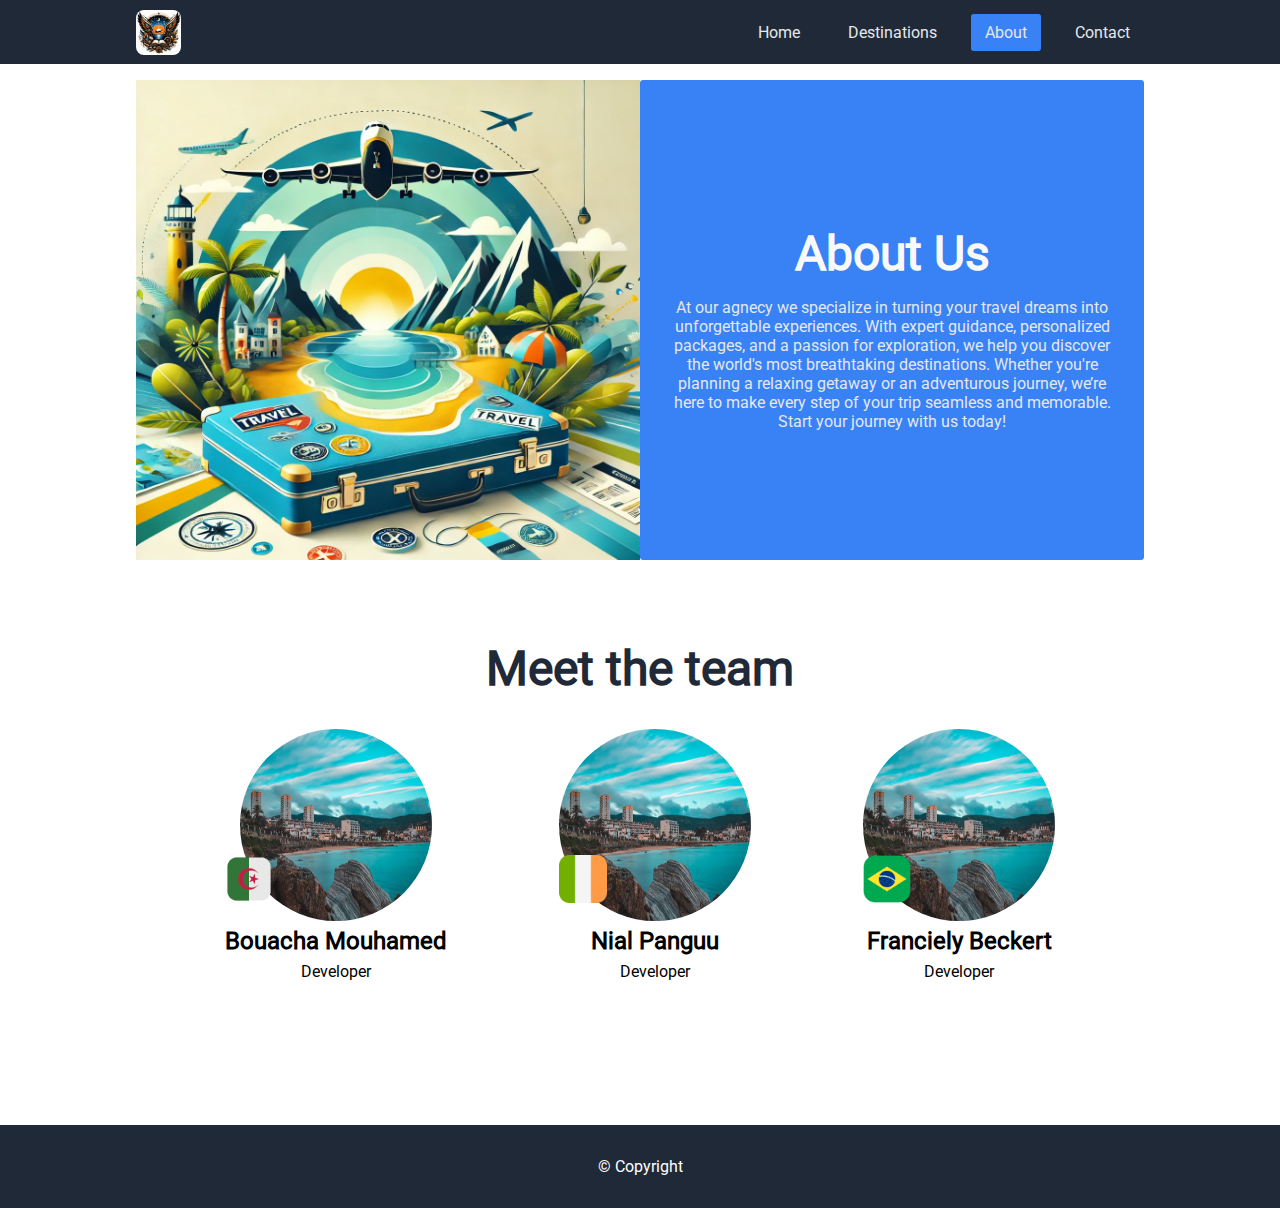
==== commit 8c10901b: "add active to nav" ====
--- a/pages/about.html
+++ b/pages/about.html
@@ -16,7 +16,7 @@
           <ul>
             <li><a href="../index.html">Home</a></li>
             <li><a href="./destinations.html">Destinations</a></li>
-            <li><a href="./about.html">about</a></li>
+            <li><a class="active" href="./about.html">about</a></li>
             <li><a href="./contact-us.html">contact</a></li>
           </ul>
         </nav>
--- a/css/styles.css
+++ b/css/styles.css
@@ -400,6 +400,12 @@
 header nav ul li a:hover {
   border: 1px solid var(--header-link-text);
 }
+
+.active {
+  border : 1px solid var(--sign-up-btn-bg) ; 
+  background-color: var(--sign-up-btn-bg);
+  
+}
 .menu-icon {
   margin: 1.5rem 0px;
   width: 30px;
@@ -645,8 +651,15 @@
     margin: auto;
     margin-bottom: 2rem;
   }
-
- 
+  .quote-section {
+    padding: 2rem;
+  }
+  .quote-destinations {
+    font-size: 1rem;
+  }
+  .quote-author {
+    font-size: 0.5rem;
+  }
 }
 
 /* md */
@@ -710,11 +723,6 @@
     width: 50%;
   }
 
-  .hero img {
-    width: 50%;
-    height: 20rem;
-  }
-
   .hero .hero-container {
     text-align: left;
     flex-direction: row;
@@ -753,8 +761,13 @@
   .button-group {
     justify-content: center;
   }
-  .quote-destinations {
-    font-size: 24px;
+
+  .hero {
+    height: auto;
+  }
+  .hero img {
+    width: 40%;
+    margin: auto;
   }
 }
 
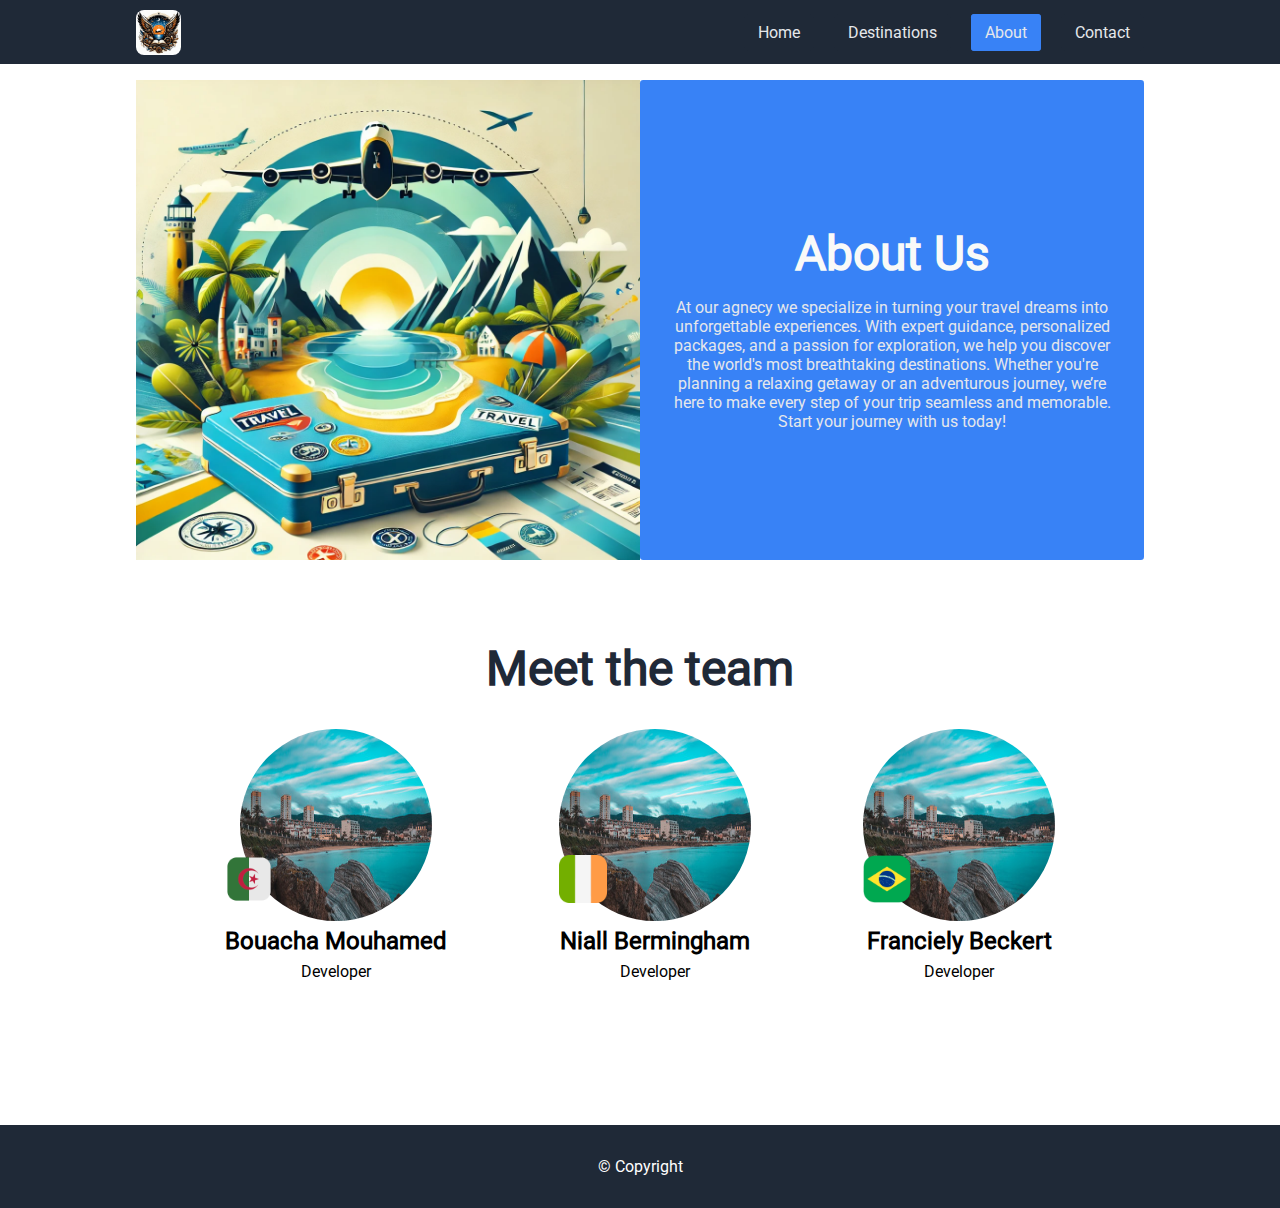
==== commit 3b753161: "Updated CSS and errors in icon loading" ====
--- a/pages/about.html
+++ b/pages/about.html
@@ -59,7 +59,7 @@
           </div>
           <div class="team-member">
             <img src="../images/annaba.jpg" a../images/logo.pnglt="" />
-            <h3>Nial Panguu</h3>
+            <h3>Niall Bermingham</h3>
             <p>developer</p>
             <img
               src="../images/ireland.png"
--- a/css/styles.css
+++ b/css/styles.css
@@ -1,6 +1,32 @@
 @font-face {
   font-family: "Roboto";
   src: url("../fonts/Roboto-Regular.ttf") format("truetype");
+}
+@property --dark-bg {
+  syntax: "<color>";
+  inherits: false;
+  initial-value: #1f2937;
+}
+@property --secondary-bg {
+  syntax: "<color>";
+  inherits: false;
+  initial-value: #e5e7eb;
+}
+@property --sign-up-btn-bg {
+  syntax: "<color>";
+  inherits: false;
+  initial-value: #3882f6;
+}
+@property --header-link-text {
+  syntax: "<color>";
+  inherits: false;
+  initial-value: #e5e7eb;
+}
+
+@property --header-text {
+  syntax: "<color>";
+  inherits: false;
+  initial-value: #f9faf8;
 }
 * {
   margin: 0;
@@ -37,21 +63,7 @@
   padding-right: 0.5rem;
 }
 /* Footer */
-@property --dark-bg {
-  syntax: "<color>";
-  inherits: false;
-  initial-value: #1f2937;
-}
-@property --secondary-bg {
-  syntax: "<color>";
-  inherits: false;
-  initial-value: #e5e7eb;
-}
-@property --sign-up-btn-bg {
-  syntax: "<color>";
-  inherits: false;
-  initial-value: #3882f6;
-}
+
 .icon {
   font-size: 1.5rem;
   color: #1f2937;
@@ -99,6 +111,7 @@
 
 .form-container {
   max-width: 70vw;
+  padding-top: 2rem;
   height: 100%;
   width: 100%;
   align-self: center;
@@ -177,26 +190,35 @@
   justify-self: flex-start;
   text-align: start;
 }
+.btn {
+  padding: 0.5rem 1rem;
+  font-size: 1em;
+  color: #fff;
+  background-color: #13aa52;
+  border: none;
+  border-radius: 5px;
+  min-width: 10rem;
+  text-align: center;
+  cursor: pointer;
+  text-wrap: nowrap;
+  transition: filter 0.3s ease;
+}
+
+.btn:hover,
+.btn:focus {
+  filter: brightness(85%);
+}
+.btn:active {
+  filter: brightness(75%);
+}
+
 .sign-up-btn {
   background-color: var(--sign-up-btn-bg);
-  color: white;
-  padding: 0.5rem 1rem;
   border: solid 2px white;
   border-radius: 5px;
-  cursor: pointer;
-  outline: none;
-  font-size: 1em;
   font-weight: bold;
-  text-wrap: nowrap;
-}
-.sign-up-btn:hover,
-.sign-up-btn:focus {
-  filter: brightness(85%);
-}
-
-.sign-up-btn:active {
-  filter: brightness(75%);
-}
+}
+
 
 /* section 2 */
 .destinations-title {
@@ -324,38 +346,7 @@
   gap: 2rem;
 }
 
-.btn {
-  padding: 10px 20px;
-  font-size: 1em;
-  color: #fff;
-  background-color: #13aa52;
-  border: none;
-  border-radius: 5px;
-  min-width: 10rem;
-  text-align: center;
-  cursor: pointer;
-  transition: background-color 0.3s ease;
-}
-
-.btn:hover {
-  background-color: #0d803e;
-}
-
-.btn:active {
-  background-color: #0a6b34;
-}
-
-@property --header-link-text {
-  syntax: "<color>";
-  inherits: false;
-  initial-value: #e5e7eb;
-}
-
-@property --header-text {
-  syntax: "<color>";
-  inherits: false;
-  initial-value: #f9faf8;
-}
+
 
 header {
   position: fixed;
@@ -614,21 +605,7 @@
  
 }
 
-/* media queries */
-
-/* xs */
-@media (min-width: 475px) {
-  .container {
-    max-width: 475px;
-  }
-}
-
-/* sm */
-@media (min-width: 640px) {
-  .container {
-    max-width: 640px;
-  }
-}
+
 
 /* md */
 @media (max-width: 768px) {
@@ -771,9 +748,4 @@
   }
 }
 
-/* 2xl */
-@media (min-width: 1536px) {
-  .container {
-    max-width: 1536px;
-  }
-}
+
